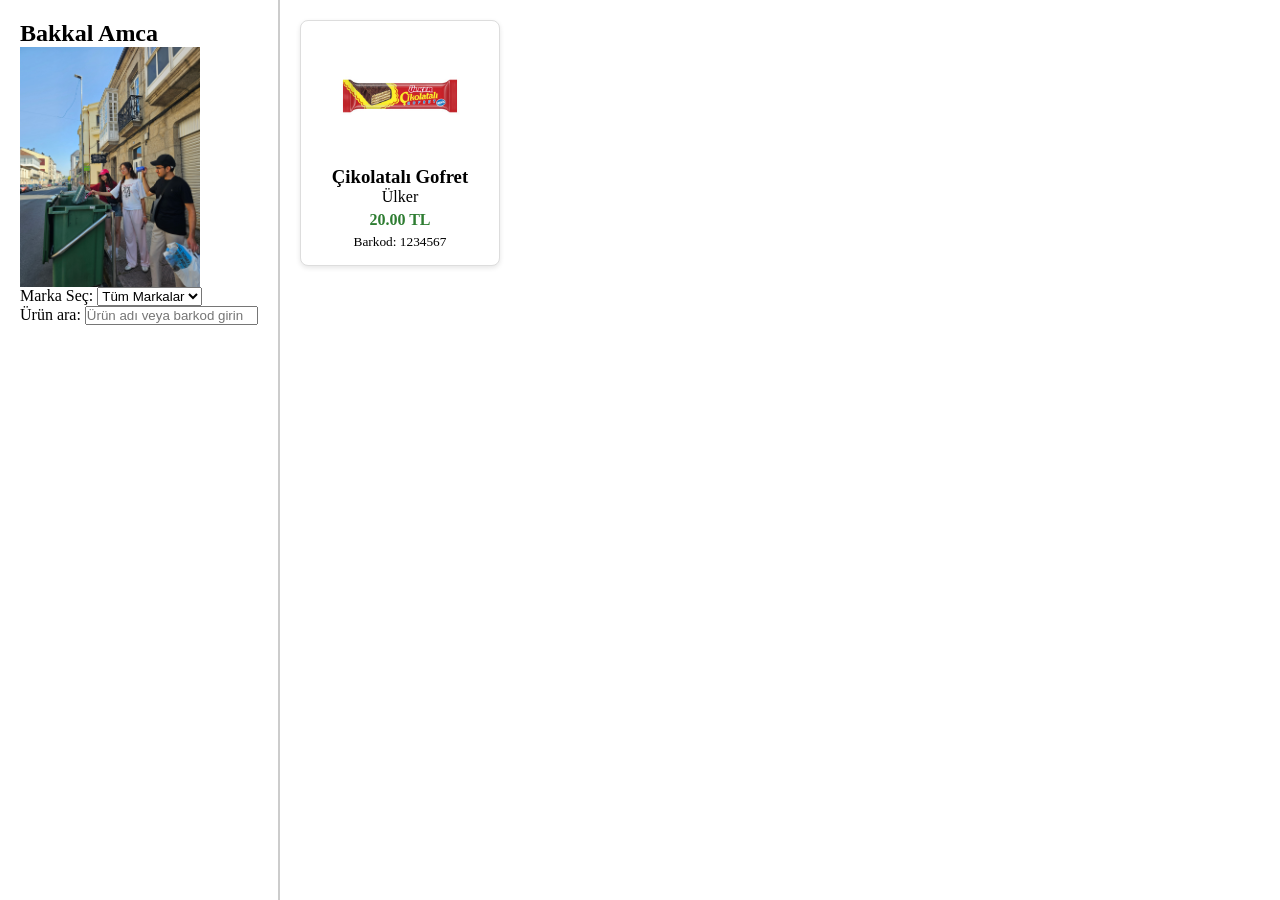
==== BakkalAmca/index.html @ 3f6cbb37 "Add files via upload" ====
<html>
   
    <head>
        <title>Bakkal Amca</title>

        <link rel="stylesheet" href="style.css">
    </head>
    
    <body>
        <div class="ana-kutu">
       
        <aside>
            <h1>Bakkal Amca</h1>
           
            <img src="resimler/cambados.jpg" alt="Bakkal Amca" width="180"> <br>
           
            <label for="marka-filtrele">Marka Seç:</label>
            <select id="marka-filtrele">
                <option>Tüm Markalar</option>
                <option value="eti">Eti</option>
                <option value="ulker">Ülker</option>
                <option value="sutas">Sütaş</option>
            </select> <br>

            <label for="urun-arama">Ürün ara:</label>
            <input type="text" id="urun-arama" placeholder="Ürün adı veya barkod girin">
            
        </aside>


        <main>
            <div class="vitrin">
                <div class="urun-karti">
                    <img src="resimler/ulkercikolataligofret.jpg" alt="Çikolatalı Gofret">
                    <h3>Çikolatalı Gofret</h3>
                    <p class="marka">Ülker</p>
                    <p class="fiyat">20.00 TL</p>
                    <small class="barkod">Barkod: 1234567</small>
                </div>
            </div>
        </main>
        
        </div>
    </body>
</html>
---- BakkalAmca/style.css ----
* {
    margin: 0;
    padding: 0;
    box-sizing: border-box;
}

.ana-kutu {
    display: flex;
    min-height: 100vh;
}

aside {
    width: 280px;
    border-right: 2px solid #ccc;
    padding: 20px;
}

main {
    flex: 1;
    padding: 20px;
}


.vitrin {
    display: flex;
    flex-wrap: wrap; /* Sığmayan kartlar alt satıra geçsin */
    gap: 20px;       /* Kartların arasında 20px boşluk olsun */
}

.urun-karti {
    border: 1px solid #ddd;    /* Etrafına hafif gri bir çerçeve */
    border-radius: 8px;        /* Köşeleri tatlıca yuvarlat */
    padding: 15px;             /* İçindekiler kenarlara yapışmasın */
    width: 200px;            
    background-color: #fff;    
    box-shadow: 0 2px 5px rgba(0,0,0,0.1); 
    text-align: center;        /* İçindeki yazıları ortala */
}

.urun-karti img {
    max-width: 100%;
    height: 120px;
    object-fit: contain;       /* Resmi bozmadan kutuya sığdır */
    margin-bottom: 10px;
}

.urun-karti .fiyat {
    font-weight: bold;
    color: #2e7d32;
    margin: 5px 0;
}
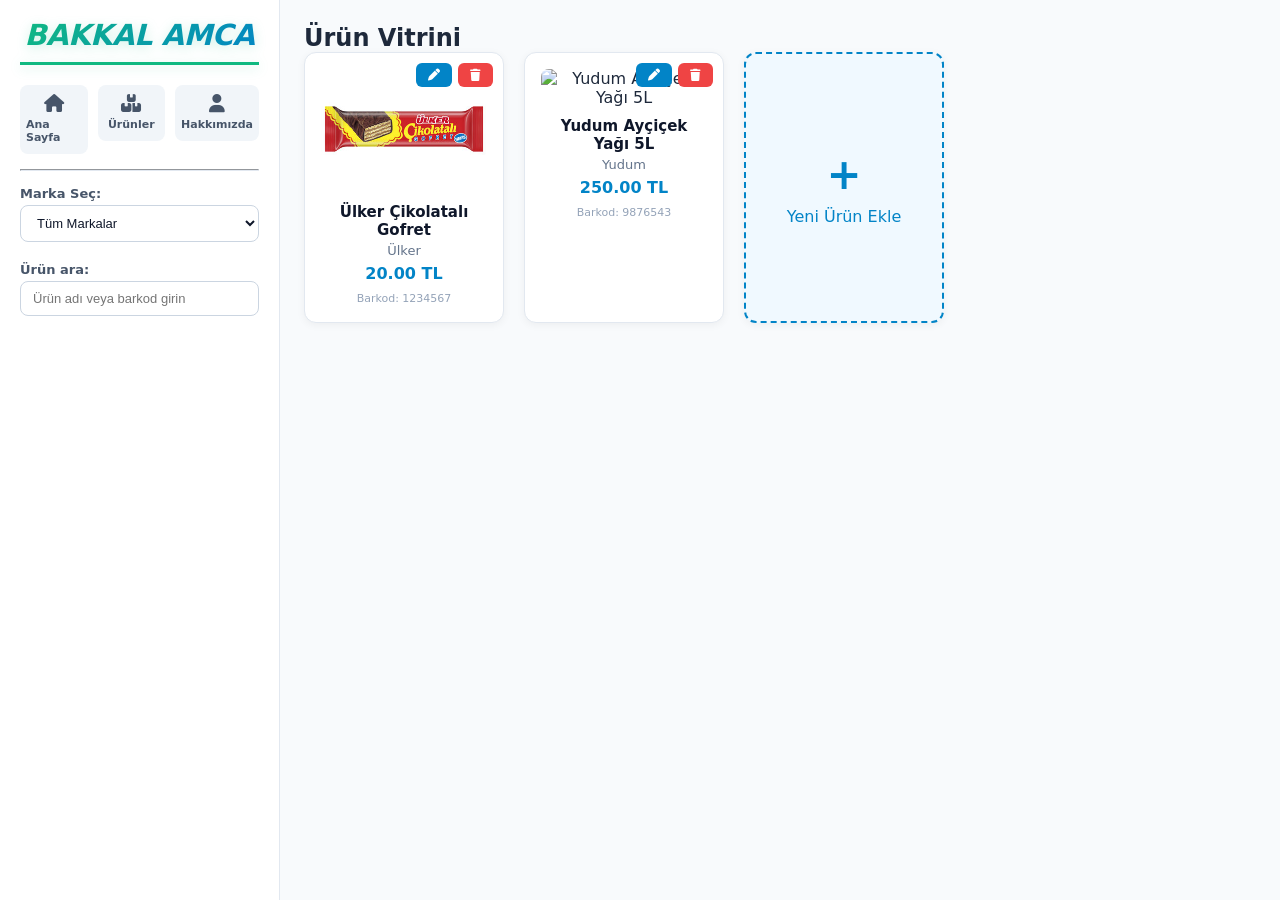
==== commit 3051d385: "Add files via upload" ====
--- a/BakkalAmca/index.html
+++ b/BakkalAmca/index.html
@@ -1,45 +1,58 @@
-<html>
-   
-    <head>
-        <title>Bakkal Amca</title>
+<!DOCTYPE html>
+<html lang="tr">
+<head>
+    <meta charset="UTF-8">
+    <meta name="viewport" content="width=device-width, initial-scale=1.0">
+    <title>Bakkal Amca - Ana Sayfa</title>
+    <link rel="stylesheet" href="style.css">
+    <link rel="stylesheet" href="https://cdnjs.cloudflare.com/ajax/libs/font-awesome/6.5.1/css/all.min.css">
+    <script src="script.js" defer></script>
+</head>
+<body>
+    <div class="ana-kutu">
+        <aside>
+            <h1 class="site-logosu">Bakkal Amca</h1>
 
-        <link rel="stylesheet" href="style.css">
-    </head>
-    
-    <body>
-        <div class="ana-kutu">
-       
-        <aside>
-            <h1>Bakkal Amca</h1>
-           
-            <img src="resimler/cambados.jpg" alt="Bakkal Amca" width="180"> <br>
+            <nav class="ana-menu">
+                <ul>
+                    <li>
+                        <a href="index.html">
+                            <i class="fa-solid fa-house"></i>
+                            <span>Ana Sayfa</span>
+                        </a>
+                    </li>
+                    <li>
+                        <a href="urunler.html">
+                            <i class="fa-solid fa-boxes-stacked"></i>
+                            <span>Ürünler</span>
+                        </a>
+                    </li>
+                    <li>
+                        <a href="hakkinda.html">
+                            <i class="fa-solid fa-user"></i>
+                            <span>Hakkımızda</span>
+                        </a>
+                    </li>
+                </ul>    
+            </nav>
+            
+            <hr class="menu-cizgisi" style="margin: 15px 0; border-color: #e2e8f0;">
            
             <label for="marka-filtrele">Marka Seç:</label>
             <select id="marka-filtrele">
-                <option>Tüm Markalar</option>
-                <option value="eti">Eti</option>
-                <option value="ulker">Ülker</option>
-                <option value="sutas">Sütaş</option>
-            </select> <br>
+                <!-- JS Otomatik Dolduracak -->
+            </select>
 
             <label for="urun-arama">Ürün ara:</label>
             <input type="text" id="urun-arama" placeholder="Ürün adı veya barkod girin">
-            
         </aside>
 
-
         <main>
+            <h2>Ürün Vitrini</h2>
             <div class="vitrin">
-                <div class="urun-karti">
-                    <img src="resimler/ulkercikolataligofret.jpg" alt="Çikolatalı Gofret">
-                    <h3>Çikolatalı Gofret</h3>
-                    <p class="marka">Ülker</p>
-                    <p class="fiyat">20.00 TL</p>
-                    <small class="barkod">Barkod: 1234567</small>
-                </div>
+                <!-- JS Dinamik Dolduracak -->
             </div>
         </main>
-        
-        </div>
-    </body>
+    </div>
+</body>
 </html>
--- a/BakkalAmca/style.css
+++ b/BakkalAmca/style.css
@@ -1,51 +1,500 @@
+@view-transition {
+  navigation: auto;
+}
+
+/* ==========================================
+   BAKKAL AMCA - AÇIK RENK & SABİT MENÜ TEMASI
+   ========================================== */
+
 * {
     margin: 0;
     padding: 0;
     box-sizing: border-box;
 }
 
+body {
+    background-color: #f8fafc; /* Ferah Açık Arka Plan */
+    color: #1e293b;
+    font-family: system-ui, -apple-system, BlinkMacSystemFont, 'Segoe UI', Roboto, Oxygen, Ubuntu, Cantarell, sans-serif;
+    min-height: 100vh;
+}
+
+/* Ana Kapsayıcı Düzlemi */
 .ana-kutu {
     display: flex;
     min-height: 100vh;
-}
-
+    align-items: flex-start;
+}
+
+/* ==========================================
+   SABİT SOL PANEL (SIDEBAR)
+   ========================================== */
 aside {
     width: 280px;
-    border-right: 2px solid #ccc;
+    height: 100vh;
+    position: sticky;
+    top: 0;
+    left: 0;
+    border-right: 1px solid #e2e8f0;
     padding: 20px;
-}
-
+    background-color: #ffffff;
+    overflow-y: auto;
+    flex-shrink: 0; /* Sayfa küçülürken sidebar'ın büzülmesini engeller */
+    z-index: 10;
+}
+
+/* Sağ Ana İçerik Alanı */
 main {
     flex: 1;
-    padding: 20px;
-}
-
-
+    padding: 24px;
+    min-width: 0; /* Taşmaları önler */
+}
+
+/* Bakkal Amca İtalik Alt Çizgili Logo */
+h1.site-logosu {
+    font-family: system-ui, -apple-system, 'Segoe UI', Roboto, sans-serif !important;
+    font-size: 29px !important;
+    font-weight: 900 !important;
+    font-style: italic !important;
+    text-transform: uppercase !important;
+    text-align: center !important;
+    margin-bottom: 20px !important;
+    line-height: 1.1 !important;
+    letter-spacing: -0.5px !important;
+    padding-bottom: 10px !important;
+    border-bottom: 3px solid #10b981 !important;
+    background: linear-gradient(135deg, #10b981 0%, #0284c7 100%) !important;
+    -webkit-background-clip: text !important;
+    -webkit-text-fill-color: transparent !important;
+    background-clip: text !important;
+    color: transparent !important;
+    filter: drop-shadow(0 3px 6px rgba(16, 185, 129, 0.2)) !important;
+    display: block !important;
+}
+
+/* Sol Menü */
+.ana-menu ul {
+    list-style: none;
+    padding: 0;
+    margin: 15px 0;
+    display: flex;
+    gap: 10px;
+}
+
+.ana-menu li {
+    flex: 1;
+}
+
+.ana-menu a {
+    display: flex;
+    flex-direction: column;
+    align-items: center;
+    justify-content: center;
+    padding: 10px 6px;
+    background-color: #f1f5f9;
+    color: #475569;
+    text-decoration: none;
+    border-radius: 8px;
+    transition: all 0.2s ease;
+}
+
+.ana-menu a i {
+    font-size: 18px;
+    margin-bottom: 5px;
+}
+
+.ana-menu a span {
+    font-size: 11px;
+    font-weight: 600;
+}
+
+.ana-menu a:hover {
+    background-color: #0284c7;
+    color: white;
+    transform: translateY(-2px);
+}
+
+/* Sol Menü Form Elemanları (Marka Filtresi & Arama) */
+aside label {
+    display: block;
+    font-size: 13px;
+    color: #475569;
+    font-weight: 600;
+    margin-top: 12px;
+    margin-bottom: 4px;
+}
+
+aside select,
+aside input[type="text"] {
+    width: 100%;
+    padding: 9px 12px;
+    background: #ffffff;
+    border: 1px solid #cbd5e1;
+    border-radius: 8px;
+    color: #0f172a;
+    font-size: 13px;
+    outline: none;
+    margin-bottom: 8px;
+}
+
+aside select:focus,
+aside input[type="text"]:focus {
+    border-color: #0284c7;
+}
+
+/* ==========================================
+   ÜRÜN KARTLARI VE VİTRİN (index.html)
+   ========================================== */
 .vitrin {
     display: flex;
-    flex-wrap: wrap; /* Sığmayan kartlar alt satıra geçsin */
-    gap: 20px;       /* Kartların arasında 20px boşluk olsun */
+    flex-wrap: wrap;
+    gap: 20px;
 }
 
 .urun-karti {
-    border: 1px solid #ddd;    /* Etrafına hafif gri bir çerçeve */
-    border-radius: 8px;        /* Köşeleri tatlıca yuvarlat */
-    padding: 15px;             /* İçindekiler kenarlara yapışmasın */
-    width: 200px;            
-    background-color: #fff;    
-    box-shadow: 0 2px 5px rgba(0,0,0,0.1); 
-    text-align: center;        /* İçindeki yazıları ortala */
+    position: relative !important;
+    border: 1px solid #e2e8f0;
+    border-radius: 12px;
+    padding: 16px;
+    width: 200px;
+    background-color: #ffffff;
+    box-shadow: 0 2px 8px rgba(0, 0, 0, 0.05);
+    text-align: center;
+    transition: transform 0.2s ease, box-shadow 0.2s ease, border-color 0.2s ease;
+}
+
+.urun-karti:hover {
+    transform: translateY(-4px);
+    box-shadow: 0 10px 20px rgba(0, 0, 0, 0.08);
+    border-color: #0284c7;
 }
 
 .urun-karti img {
-    max-width: 100%;
+    width: 100%;
     height: 120px;
-    object-fit: contain;       /* Resmi bozmadan kutuya sığdır */
+    object-fit: cover;
+    border-radius: 8px;
     margin-bottom: 10px;
 }
 
+.urun-karti h3 {
+    font-size: 15px;
+    font-weight: 600;
+    color: #0f172a;
+    margin-bottom: 4px;
+}
+
+.urun-karti .marka {
+    font-size: 13px;
+    color: #64748b;
+    margin-bottom: 6px;
+}
+
 .urun-karti .fiyat {
+    font-size: 16px;
+    font-weight: 700;
+    color: #0284c7;
+    margin-bottom: 4px;
+}
+
+.urun-karti .barkod {
+    font-size: 11px;
+    color: #94a3b8;
+}
+
+/* Vitrindeki "+ Yeni Ürün Ekle" Kartı */
+.kart-ekle {
+    border: 2px dashed #0284c7;
+    background-color: #f0f9ff;
+    display: flex;
+    align-items: center;
+    justify-content: center;
+    min-height: 220px;
+}
+
+.kart-ekle a {
+    text-decoration: none;
+    color: #0284c7;
+    text-align: center;
+    width: 100%;
+    height: 100%;
+    display: flex;
+    flex-direction: column;
+    align-items: center;
+    justify-content: center;
+}
+
+.kart-ekle .arti-simgesi {
+    font-size: 42px;
     font-weight: bold;
-    color: #2e7d32;
-    margin: 5px 0;
+    margin-bottom: 8px;
+}
+
+.kart-ekle:hover {
+    background-color: #e0f2fe;
+    border-color: #0369a1;
+}
+
+/* Aksiyon Buton Grubu (Sil & Düzenle) */
+.kart-aksiyonlari {
+    position: absolute;
+    top: 10px;
+    right: 10px;
+    display: flex;
+    gap: 6px;
+    z-index: 2;
+}
+
+.btn-aksiyon {
+    padding: 6px 12px;
+    border: none;
+    border-radius: 6px;
+    cursor: pointer;
+    font-size: 12px;
+    font-weight: 600;
+    display: inline-flex;
+    align-items: center;
+    justify-content: center;
+    white-space: nowrap;
+    transition: all 0.2s ease;
+}
+
+.btn-duzenle {
+    background-color: #0284c7;
+    color: #ffffff;
+}
+
+.btn-duzenle:hover {
+    background-color: #0369a1;
+}
+
+.btn-sil {
+    background-color: #ef4444;
+    color: #ffffff;
+}
+
+.btn-sil:hover {
+    background-color: #dc2626;
+}
+
+/* ==========================================
+   ÜRÜN TABLOSU STİLLERİ (urunler.html)
+   ========================================== */
+.ust-bar {
+    display: flex;
+    justify-content: space-between;
+    align-items: center;
+    margin-bottom: 20px;
+}
+
+.btn-marka {
+    background-color: #0284c7;
+    color: #fff;
+    padding: 8px 16px;
+    border-radius: 6px;
+    text-decoration: none;
+    font-size: 14px;
+    font-weight: 600;
+}
+
+.urun-tablosu {
+    width: 100%;
+    border-collapse: collapse;
+    margin-top: 20px;
+    background-color: #ffffff;
+    border-radius: 10px;
+    overflow: hidden;
+    border: 1px solid #e2e8f0;
+    box-shadow: 0 2px 8px rgba(0, 0, 0, 0.04);
+}
+
+.urun-tablosu th, 
+.urun-tablosu td {
+    padding: 12px 16px;
+    text-align: left;
+    border-bottom: 1px solid #e2e8f0;
+    vertical-align: middle;
+}
+
+.urun-tablosu th {
+    background-color: #f1f5f9;
+    color: #475569;
+    font-weight: 600;
+    font-size: 14px;
+}
+
+/* Tabloda Butonların Alt Alta Düşmesini Engelleme */
+.urun-tablosu td.islem-hucre,
+.marka-urun-tablosu td.islem-hucre,
+.urun-tablosu td:last-child,
+.marka-urun-tablosu td:last-child {
+    white-space: nowrap !important;
+}
+
+.urun-tablosu td .btn-aksiyon,
+.marka-urun-tablosu td .btn-aksiyon {
+    margin-right: 6px;
+}
+
+/* ==========================================
+   FORM VE DÜĞME STİLLERİ (urun-ekle.html)
+   ========================================== */
+.urun-formu {
+    max-width: 500px;
+    background-color: #ffffff;
+    padding: 24px;
+    border-radius: 12px;
+    border: 1px solid #e2e8f0;
+    box-shadow: 0 4px 12px rgba(0, 0, 0, 0.05);
+    margin-top: 20px;
+}
+
+.form-grubu {
+    display: flex;
+    flex-direction: column;
+    margin-bottom: 16px;
+    gap: 6px;
+}
+
+.form-grubu label {
+    font-size: 14px;
+    color: #334155;
+    font-weight: 600;
+}
+
+.form-grubu input[type="text"],
+.form-grubu input[type="number"],
+.form-grubu select {
+    width: 100%;
+    padding: 10px 12px;
+    background: #ffffff;
+    border: 1px solid #cbd5e1;
+    border-radius: 8px;
+    color: #0f172a;
+    font-size: 14px;
+    outline: none;
+}
+
+.form-grubu input:focus,
+.form-grubu select:focus {
+    border-color: #0284c7;
+}
+
+.btn-kaydet {
+    width: 100%;
+    padding: 12px 20px;
+    background: linear-gradient(135deg, #10b981 0%, #0284c7 100%);
+    color: #ffffff;
+    font-size: 16px;
+    font-weight: 700;
+    border: none;
+    border-radius: 8px;
+    cursor: pointer;
+    transition: all 0.2s ease;
+    box-shadow: 0 4px 12px rgba(16, 185, 129, 0.25);
+    margin-top: 10px;
+}
+
+.btn-kaydet:hover {
+    transform: translateY(-2px);
+    box-shadow: 0 6px 16px rgba(16, 185, 129, 0.35);
+    filter: brightness(1.1);
+}
+
+/* ==========================================
+   MARKA KATALOĞU (Açık Renk Akordeon)
+   ========================================== */
+.markalar-konteyner {
+    display: flex;
+    flex-direction: column;
+    gap: 12px;
+    margin-top: 15px;
+}
+
+.marka-kart {
+    background-color: #ffffff;
+    border: 1px solid #cbd5e1;
+    border-radius: 12px;
+    overflow: hidden;
+    box-shadow: 0 2px 8px rgba(0, 0, 0, 0.04);
+    transition: border-color 0.2s ease, box-shadow 0.2s ease;
+}
+
+.marka-kart:hover {
+    border-color: #0284c7;
+    box-shadow: 0 4px 12px rgba(2, 132, 199, 0.12);
+}
+
+.marka-baslik {
+    padding: 16px 20px;
+    display: flex;
+    justify-content: space-between;
+    align-items: center;
+    background-color: #ffffff;
+    color: #0f172a;
+    cursor: pointer;
+    font-weight: 700;
+    font-size: 16px;
+    user-select: none;
+    transition: background-color 0.2s ease, color 0.2s ease;
+}
+
+.marka-baslik:hover {
+    background-color: #f8fafc;
+    color: #0284c7;
+}
+
+.ok-simgesi {
+    display: inline-block;
+    transition: transform 0.3s cubic-bezier(0.4, 0, 0.2, 1);
+    font-size: 12px;
+    color: #0284c7;
+}
+
+.marka-kart.aktif .ok-simgesi {
+    transform: rotate(180deg);
+}
+
+/* Akıcı Grid Açılışı */
+.marka-icerik {
+    display: grid;
+    grid-template-rows: 0fr;
+    transition: grid-template-rows 0.3s cubic-bezier(0.4, 0, 0.2, 1), padding 0.3s ease;
+    padding: 0 20px;
+    background-color: #f8fafc;
+}
+
+.marka-kart.aktif .marka-icerik {
+    grid-template-rows: 1fr;
+    padding: 16px 20px;
+    border-top: 1px solid #e2e8f0;
+}
+
+.marka-icerik-ic {
+    overflow: hidden;
+}
+
+.marka-urun-tablosu {
+    width: 100%;
+    border-collapse: collapse;
+}
+
+.marka-urun-tablosu th,
+.marka-urun-tablosu td {
+    padding: 10px 12px;
+    text-align: left;
+    border-bottom: 1px solid #e2e8f0;
+    font-size: 14px;
+    color: #1e293b;
+}
+
+.marka-urun-tablosu th {
+    color: #475569;
+    font-weight: 700;
+    font-size: 13px;
+    text-transform: uppercase;
+}
+
+.marka-urun-tablosu tr:last-child td {
+    border-bottom: none;
 }
